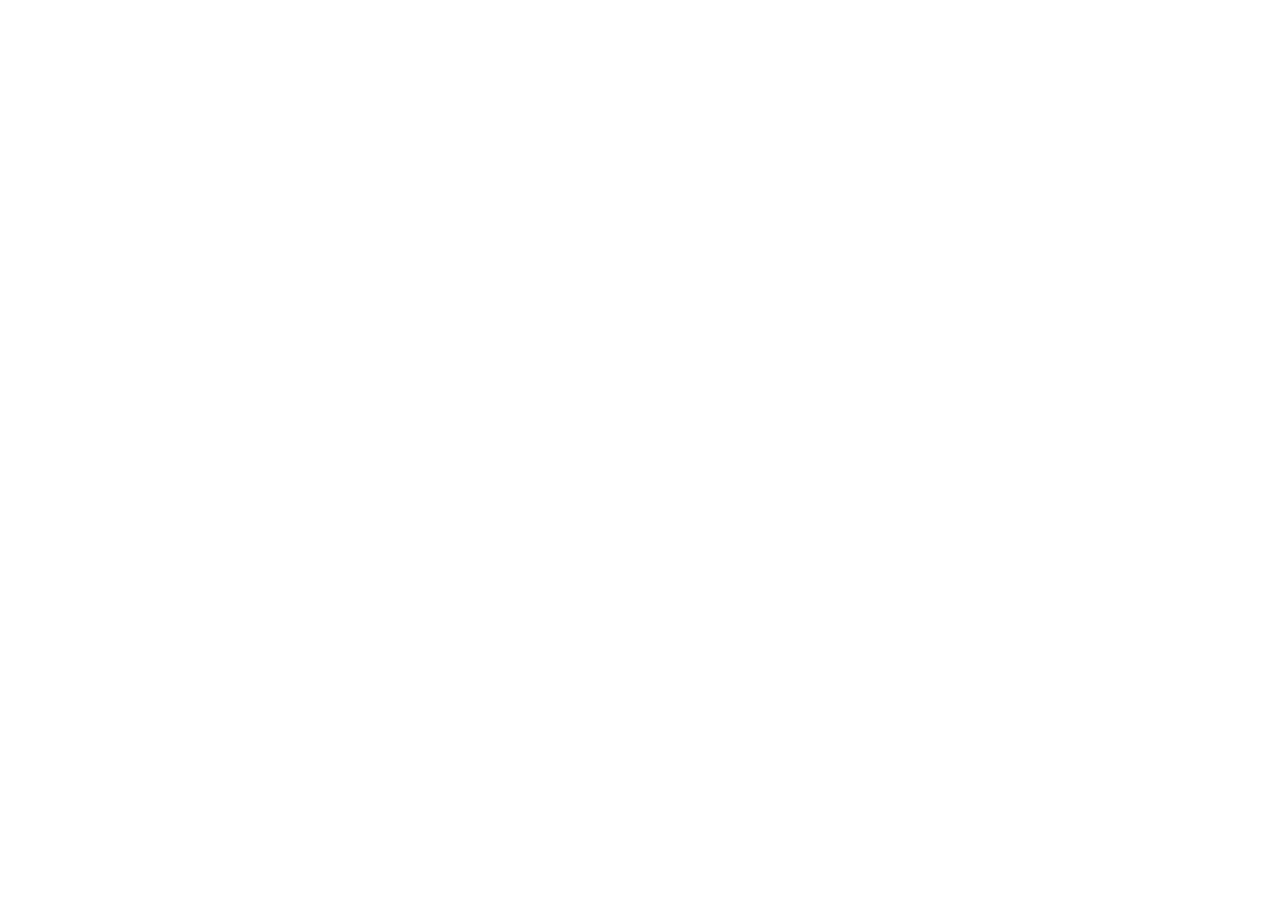
==== index.html @ d9d09319 "chore: added html, css, js and README file basic file and testing for connectivity" ====
<!DOCTYPE html>
<html lang="en">
<head>
    <meta charset="UTF-8">
    <meta name="viewport" content="width=device-width, initial-scale=1.0">
    <title>Tic-Tac-Toe</title>
    <link rel="stylesheet" href="./reset.css">
    <link rel="stylesheet" href="./style.css">
    <script src="./tic-tac-toe.js" defer></script>
</head>
<body>
    
</body>
</html>
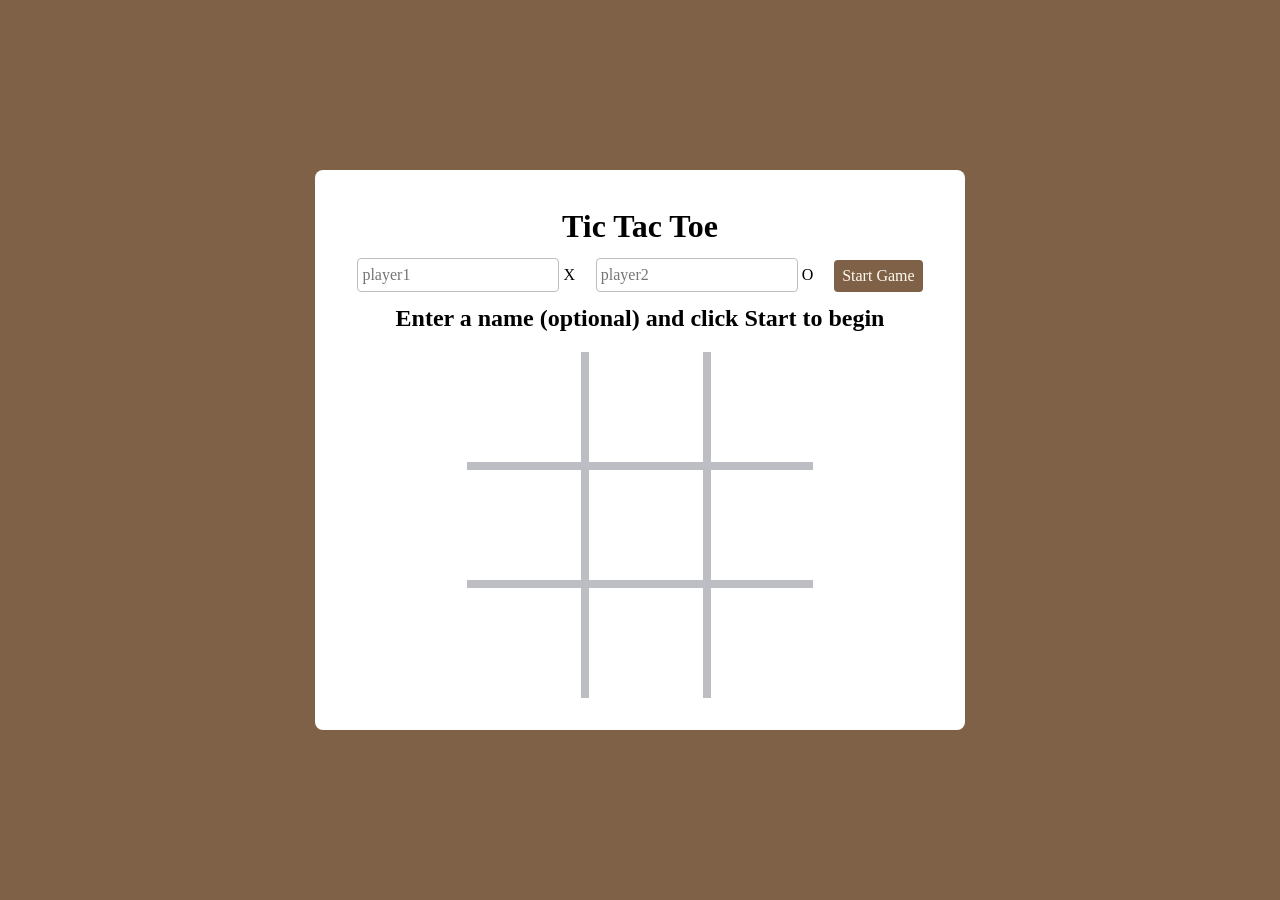
==== commit 1dedca03: "feat(winning-logic): logic for win, tie, and turn ui logic for win, tie, and turn ready" ====
--- a/index.html
+++ b/index.html
@@ -9,6 +9,22 @@
     <script src="./tic-tac-toe.js" defer></script>
 </head>
 <body>
-    
+    <div class="container">
+        <h1>Tic Tac Toe</h1>
+        <form id="players-form">
+                <div class="player">
+                    <input type="text" name="player1" placeholder="player1">X
+                </div>
+                <div class="player">
+                    <input type="text" name="player2" placeholder="player2">O
+                </div>
+                <button type="submit" class="start-button">Start Game</button>
+        </form>
+        <div class="tic-tac-toe">
+            <h2 class="game-status"></h2>
+            <p class="error"></p>
+            <div class="board"></div>
+        </div>
+    </div>
 </body>
 </html>
--- a/style.css
+++ b/style.css
@@ -0,0 +1,73 @@
+body {
+    background-color: hsl(27, 28%, 39%);
+    display: flex;
+    min-height: 100vh;
+    justify-content: center;
+    align-items: center;
+}
+
+.container {
+    width: min(650px, 100vw);
+    background-color: white;
+    padding: 32px;
+    display: flex;
+    flex-direction: column;
+    gap: 8px;
+    align-items: center;
+    border-radius: 8px;
+}
+
+.tic-tac-toe {
+    display: flex;
+    flex-direction: column;
+    align-items: center;
+    width: 100%;
+}
+
+.board {
+    background-color: #bdbec4;
+    display: grid;
+    grid-template-columns: repeat(3, minmax(33%, 110px));
+    gap: 8px;
+    width: min(346px, 100%);
+    margin-top: 16px;
+}
+
+.cell {
+    background-color: white ;
+    height: min(110px, 10em);
+    font-size: 2rem;
+    font-weight: bold;
+}
+
+form {
+    display: flex;
+    align-items: flex-end;
+    width: 100%;
+    justify-content: space-around;
+}
+
+.player {
+    display: flex;
+    align-items: center;   
+    gap: 4px;
+}
+
+input{
+    border: 1px solid #bdbec4;
+    color: hsl(27, 28%, 39%);
+    padding: 4px;
+    border-radius: 4px;
+}
+
+input:focus {
+    border: 2px solid hsl(27, 28%, 39%);
+    outline: none;
+}
+
+.start-button {
+    padding: 4px 8px;
+    background-color:hsl(27, 28%, 39%);
+    color: floralwhite;
+    border-radius: 4px;
+}
